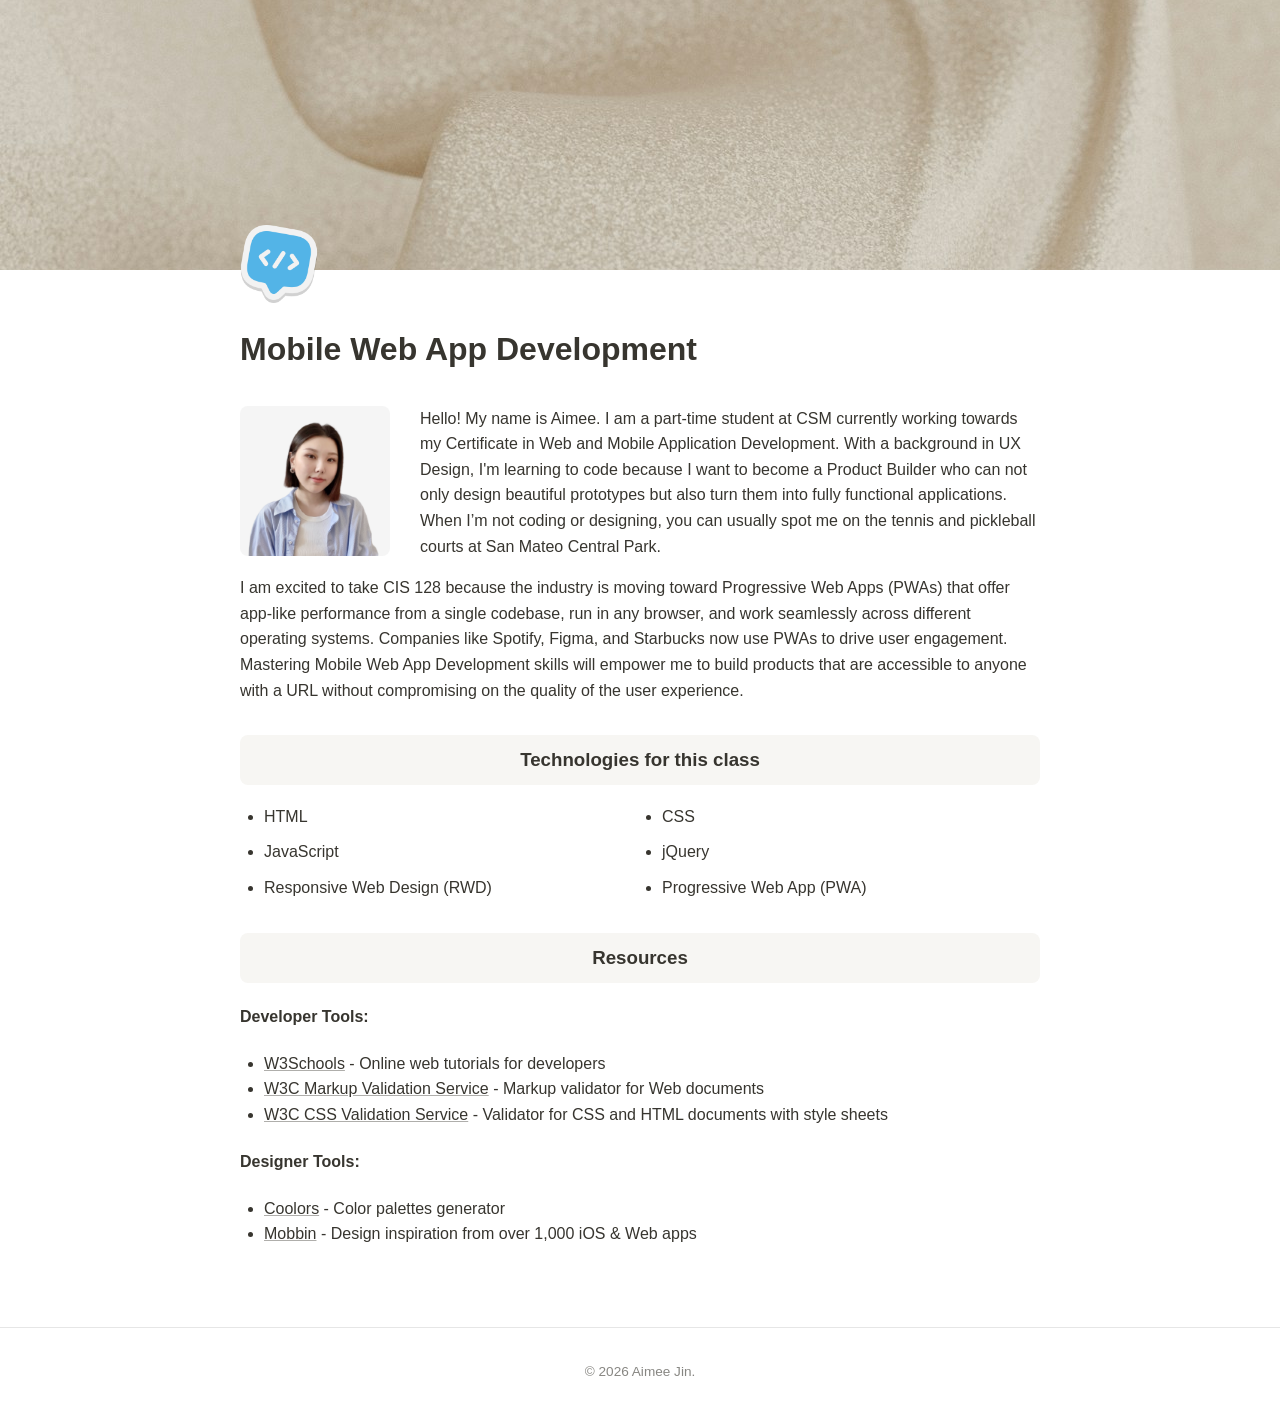
==== index.html @ 52140e05 "Add files via upload" ====
<!DOCTYPE html>
<html lang="en">
<head>
    <meta charset="UTF-8">
    <meta name="viewport" content="width=device-width, initial-scale=1.0"> 
    <meta name="description" content="Mobile Web App Development homework page, featuring student intro, technology used, and link to resources.">
    <link rel="icon" href="img/favicon.png" type="image/png">
    <title>CIS128 - Mobile Web App Development</title>
    <link rel="stylesheet" href="css/styles.css">
</head>

<body>
    <header>
        <div class="cover-img"></div>
        <div class="content-wrapper">
            <img src="img/home-icon.png" class="home-icon" alt="Home">
            <h1>Mobile Web App Development</h1>
        </div>   
    </header>

    <main class="content-wrapper">
        <section>
            <img src="img/profile-img.png" alt="Photo of Aimee Jin" class="profile-img">
            <p>
            Hello! My name is Aimee. I am a part-time student at CSM currently working towards my Certificate in Web and Mobile Application Development. 
            With a background in UX Design, I'm learning to code because I want to become a Product Builder who can not only design beautiful prototypes 
            but also turn them into fully functional applications. When I’m not coding or designing, you can usually spot me on the tennis and pickleball courts 
            at San Mateo Central Park.
            </p>

        </section>

        <section>
            <p>
            I am excited to take CIS 128 because the industry is moving toward Progressive Web Apps (PWAs) that offer app-like performance from a single codebase,
            run in any browser, and work seamlessly across different operating systems. Companies like Spotify, Figma, and Starbucks now use PWAs to drive user engagement.
            Mastering Mobile Web App Development skills will empower me to build products that are accessible to anyone with a URL without compromising on the quality of the user experience.
            </p>
        </section>

        <section>
            <h3>Technologies for this class</h3>
            <ul class="tech-list">
                <li>HTML</li>
                <li>CSS</li>
                <li>JavaScript</li>
                <li>jQuery</li>
                <li>Responsive Web Design (RWD)</li>
                <li>Progressive Web App (PWA)</li>
            </ul>
        </section>

        <section>
            <h3>Resources</h3>
            <h4>Developer Tools:</h4>
            <ul>
                <li><a href="https://www.w3schools.com/" target="_blank">W3Schools</a> - Online web tutorials for developers</li>
                <li><a href="https://validator.w3.org/" target="_blank">W3C Markup Validation Service</a> - Markup validator for Web documents</li>
                <li><a href="https://jigsaw.w3.org/css-validator/" target="_blank">W3C CSS Validation Service</a> - Validator for CSS and HTML documents with style sheets</li>
            </ul>
            <h4>Designer Tools:</h4>
            <ul>
                <li><a href="https://coolors.co/" target="_blank">Coolors</a> - Color palettes generator</li>
                <li><a href="https://mobbin.com/" target="_blank">Mobbin</a> - Design inspiration from over 1,000 iOS & Web apps</li>
            </ul>
        </section>
    </main>

    <footer>
        <p>&copy; 2026 Aimee Jin.</p>
    </footer>
</body>
</html>
---- css/styles.css ----
/* Reset*/
* {
    box-sizing: border-box;
    }

img, picture, video, canvas, svg {
    display: block;
    max-width: 100%;
}

/* Notion inspired color palette and fonts*/
:root {
    --bg-color: #ffffff;
    --text-color: #37352f;      
    --gray-light: #f7f6f3;      
    --gray-border: #e6e6e6;
    --link-color: #37352f;     
    --font-stack: -apple-system, BlinkMacSystemFont, "Segoe UI", Helvetica, "Apple Color Emoji", Arial, sans-serif, "Segoe UI Emoji", "Segoe UI Symbol";
}

body {
    font-family: var(--font-stack);
    color: var(--text-color);
    background-color: var(--bg-color);
    line-height: 1.6;
    margin: 0;
    padding: 0;
}

header {
    width: 100%;
    margin-bottom: 30px;
}

.cover-img {
    width: 100%;
    height: 30vh;
    min-height: 200px;
    background-image: url('../img/cover-img2.jpg');
    background-position: center 40%;
}

.home-icon {
    width: 78px;
    height: 78px;
    margin-top: -45px;
    margin-bottom: 10px;
    position: relative;
    border-radius: 3px;
    
}

.content-wrapper  {
    max-width: 900px;
    margin: 0 auto;
    padding-left: 50px; 
    padding-right: 50px;
    position: relative;
}

a {
    color: var(--text-color);
    text-decoration: underline;
    text-decoration-color: rgba(55, 53, 47, 0.4);
}

a:hover {
    background-color: var(--gray-light);
    border-radius: 3px;
    text-decoration-color: var(--text-color);
}

.profile-img {
    float: left;
    width: 150px;
    height: 150px; /* Square fits Notion aesthetic better */
    margin-right: 30px;
    margin-bottom: 10px;
    border-radius: 8px;
}

h3 {
    text-align: center;
    border-bottom: none;
    background-color: var(--gray-light);
    padding: 10px;
    border-radius: 8px;
    margin-top: 2rem;
}

ul {
    padding-left: 1.5rem;
}

.tech-list {
    display: grid;
    grid-template-columns: 1fr 1fr; 
    gap: 10px 20px; 
}

footer {
    margin-top: 80px;
    margin-bottom: 40px;
    padding-top: 20px;
    border-top: 1px solid var(--gray-border);
    font-size: 0.85rem;
    color: rgba(55, 53, 47, 0.6);
    text-align: center;
}

@media (max-width: 600px) {
    .content-wrapper {
        padding-left: 20px;
        padding-right: 20px;
    }

    .home-icon {
        width: 60px;
        height: 60px;
        margin-top: -35px;
    }

}
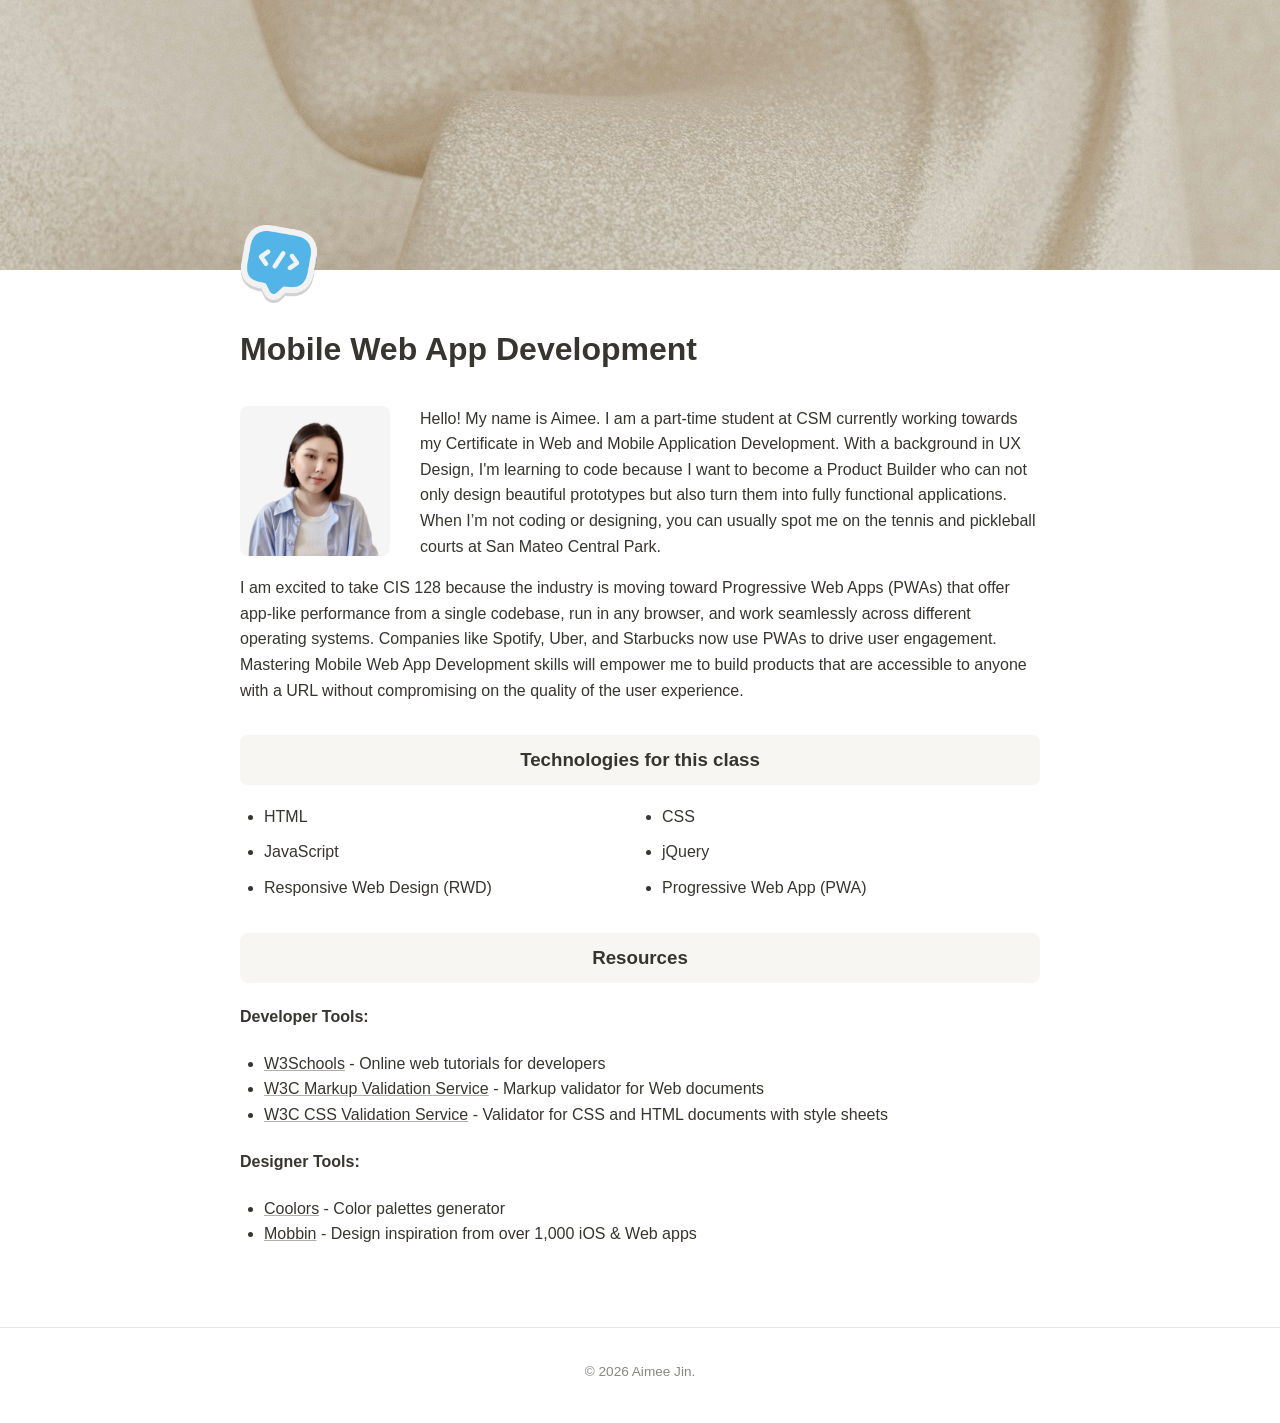
==== commit 982619ff: "Update index.html" ====
--- a/index.html
+++ b/index.html
@@ -33,7 +33,7 @@
         <section>
             <p>
             I am excited to take CIS 128 because the industry is moving toward Progressive Web Apps (PWAs) that offer app-like performance from a single codebase,
-            run in any browser, and work seamlessly across different operating systems. Companies like Spotify, Figma, and Starbucks now use PWAs to drive user engagement.
+            run in any browser, and work seamlessly across different operating systems. Companies like Spotify, Uber, and Starbucks now use PWAs to drive user engagement.
             Mastering Mobile Web App Development skills will empower me to build products that are accessible to anyone with a URL without compromising on the quality of the user experience.
             </p>
         </section>
@@ -70,4 +70,5 @@
         <p>&copy; 2026 Aimee Jin.</p>
     </footer>
 </body>
-</html>+
+</html>
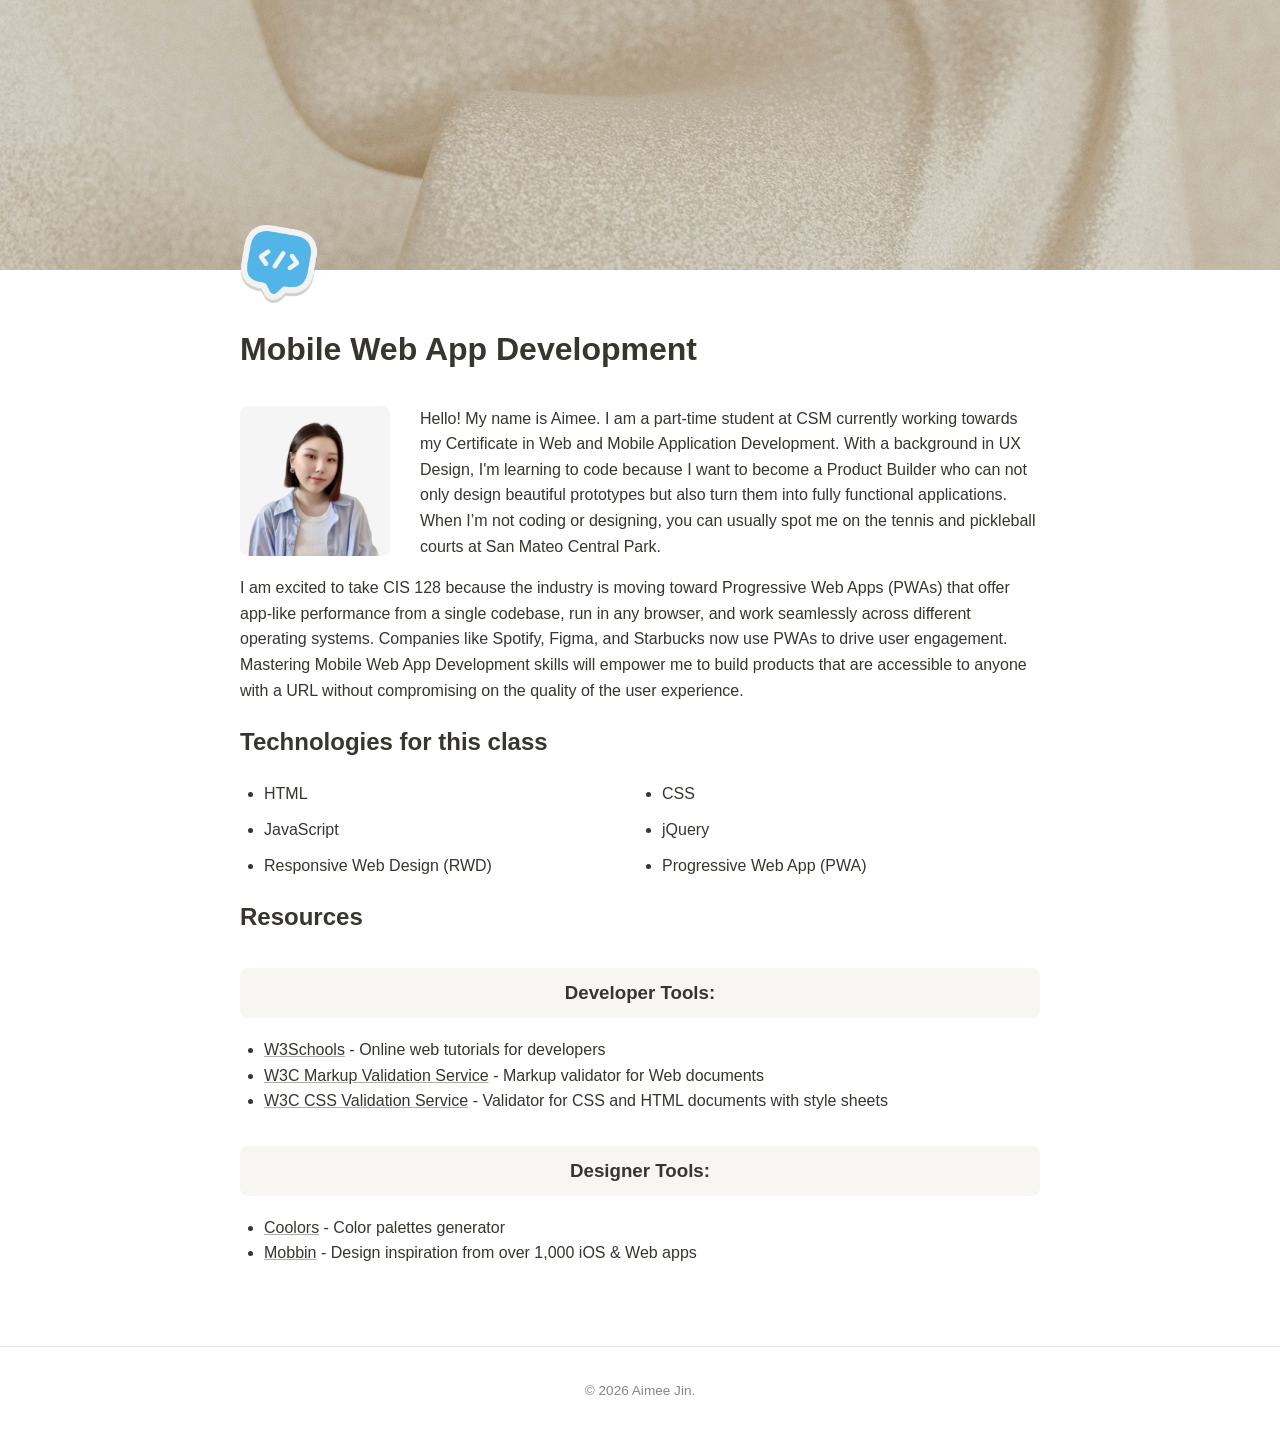
==== commit 8d917d5c: "Update index.html" ====
--- a/index.html
+++ b/index.html
@@ -33,13 +33,13 @@
         <section>
             <p>
             I am excited to take CIS 128 because the industry is moving toward Progressive Web Apps (PWAs) that offer app-like performance from a single codebase,
-            run in any browser, and work seamlessly across different operating systems. Companies like Spotify, Uber, and Starbucks now use PWAs to drive user engagement.
+            run in any browser, and work seamlessly across different operating systems. Companies like Spotify, Figma, and Starbucks now use PWAs to drive user engagement.
             Mastering Mobile Web App Development skills will empower me to build products that are accessible to anyone with a URL without compromising on the quality of the user experience.
             </p>
         </section>
 
         <section>
-            <h3>Technologies for this class</h3>
+            <h2>Technologies for this class</h2>
             <ul class="tech-list">
                 <li>HTML</li>
                 <li>CSS</li>
@@ -51,14 +51,14 @@
         </section>
 
         <section>
-            <h3>Resources</h3>
-            <h4>Developer Tools:</h4>
+            <h2>Resources</h2>
+            <h3>Developer Tools:</h3>
             <ul>
                 <li><a href="https://www.w3schools.com/" target="_blank">W3Schools</a> - Online web tutorials for developers</li>
                 <li><a href="https://validator.w3.org/" target="_blank">W3C Markup Validation Service</a> - Markup validator for Web documents</li>
                 <li><a href="https://jigsaw.w3.org/css-validator/" target="_blank">W3C CSS Validation Service</a> - Validator for CSS and HTML documents with style sheets</li>
             </ul>
-            <h4>Designer Tools:</h4>
+            <h3>Designer Tools:</h3>
             <ul>
                 <li><a href="https://coolors.co/" target="_blank">Coolors</a> - Color palettes generator</li>
                 <li><a href="https://mobbin.com/" target="_blank">Mobbin</a> - Design inspiration from over 1,000 iOS & Web apps</li>
@@ -70,5 +70,4 @@
         <p>&copy; 2026 Aimee Jin.</p>
     </footer>
 </body>
-
 </html>
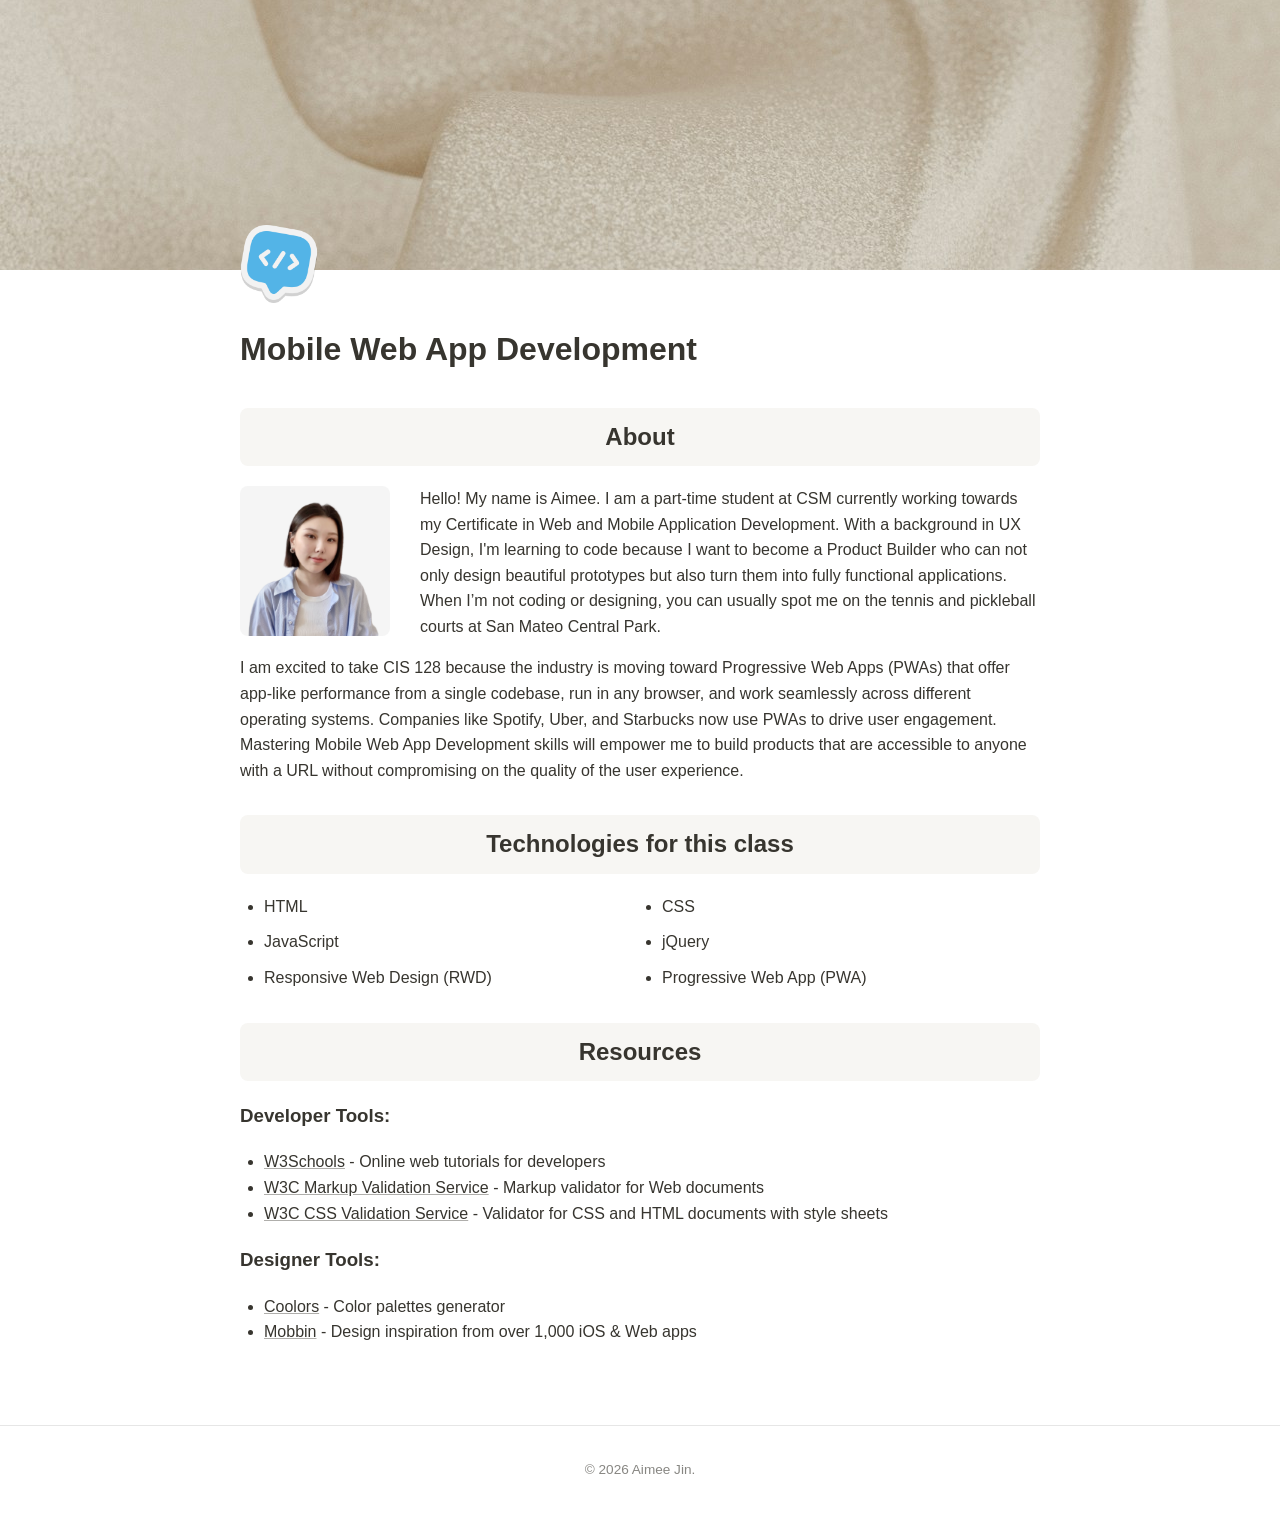
==== commit e0e24e5a: "Refactor index.html structure and content Updated the structure of the index.html file to include an" ====
--- a/index.html
+++ b/index.html
@@ -13,13 +13,14 @@
     <header>
         <div class="cover-img"></div>
         <div class="content-wrapper">
-            <img src="img/home-icon.png" class="home-icon" alt="Home">
+            <a href="index.html"><img src="img/home-icon.png" class="home-icon" alt="Home"></a>
             <h1>Mobile Web App Development</h1>
         </div>   
     </header>
 
     <main class="content-wrapper">
         <section>
+            <h2>About</h2>
             <img src="img/profile-img.png" alt="Photo of Aimee Jin" class="profile-img">
             <p>
             Hello! My name is Aimee. I am a part-time student at CSM currently working towards my Certificate in Web and Mobile Application Development. 
@@ -27,15 +28,12 @@
             but also turn them into fully functional applications. When I’m not coding or designing, you can usually spot me on the tennis and pickleball courts 
             at San Mateo Central Park.
             </p>
-
-        </section>
-
-        <section>
             <p>
             I am excited to take CIS 128 because the industry is moving toward Progressive Web Apps (PWAs) that offer app-like performance from a single codebase,
-            run in any browser, and work seamlessly across different operating systems. Companies like Spotify, Figma, and Starbucks now use PWAs to drive user engagement.
+            run in any browser, and work seamlessly across different operating systems. Companies like Spotify, Uber, and Starbucks now use PWAs to drive user engagement.
             Mastering Mobile Web App Development skills will empower me to build products that are accessible to anyone with a URL without compromising on the quality of the user experience.
             </p>
+            
         </section>
 
         <section>
@@ -54,14 +52,14 @@
             <h2>Resources</h2>
             <h3>Developer Tools:</h3>
             <ul>
-                <li><a href="https://www.w3schools.com/" target="_blank">W3Schools</a> - Online web tutorials for developers</li>
-                <li><a href="https://validator.w3.org/" target="_blank">W3C Markup Validation Service</a> - Markup validator for Web documents</li>
-                <li><a href="https://jigsaw.w3.org/css-validator/" target="_blank">W3C CSS Validation Service</a> - Validator for CSS and HTML documents with style sheets</li>
+                <li><a href="https://www.w3schools.com/" target="_blank" rel="noopener noreferrer">W3Schools</a> - Online web tutorials for developers</li>
+                <li><a href="https://validator.w3.org/" target="_blank" rel="noopener noreferrer">W3C Markup Validation Service</a> - Markup validator for Web documents</li>
+                <li><a href="https://jigsaw.w3.org/css-validator/" target="_blank" rel="noopener noreferrer">W3C CSS Validation Service</a> - Validator for CSS and HTML documents with style sheets</li>
             </ul>
             <h3>Designer Tools:</h3>
             <ul>
-                <li><a href="https://coolors.co/" target="_blank">Coolors</a> - Color palettes generator</li>
-                <li><a href="https://mobbin.com/" target="_blank">Mobbin</a> - Design inspiration from over 1,000 iOS & Web apps</li>
+                <li><a href="https://coolors.co/" target="_blank" rel="noopener noreferrer">Coolors</a> - Color palettes generator</li>
+                <li><a href="https://mobbin.com/" target="_blank" rel="noopener noreferrer">Mobbin</a> - Design inspiration from over 1,000 iOS & Web apps</li>
             </ul>
         </section>
     </main>
--- a/css/styles.css
+++ b/css/styles.css
@@ -79,7 +79,7 @@
     border-radius: 8px;
 }
 
-h3 {
+h2 {
     text-align: center;
     border-bottom: none;
     background-color: var(--gray-light);
@@ -110,8 +110,8 @@
 
 @media (max-width: 600px) {
     .content-wrapper {
-        padding-left: 20px;
-        padding-right: 20px;
+        padding-left: 30px;
+        padding-right: 30px;
     }
 
     .home-icon {
@@ -120,4 +120,4 @@
         margin-top: -35px;
     }
 
-}+}
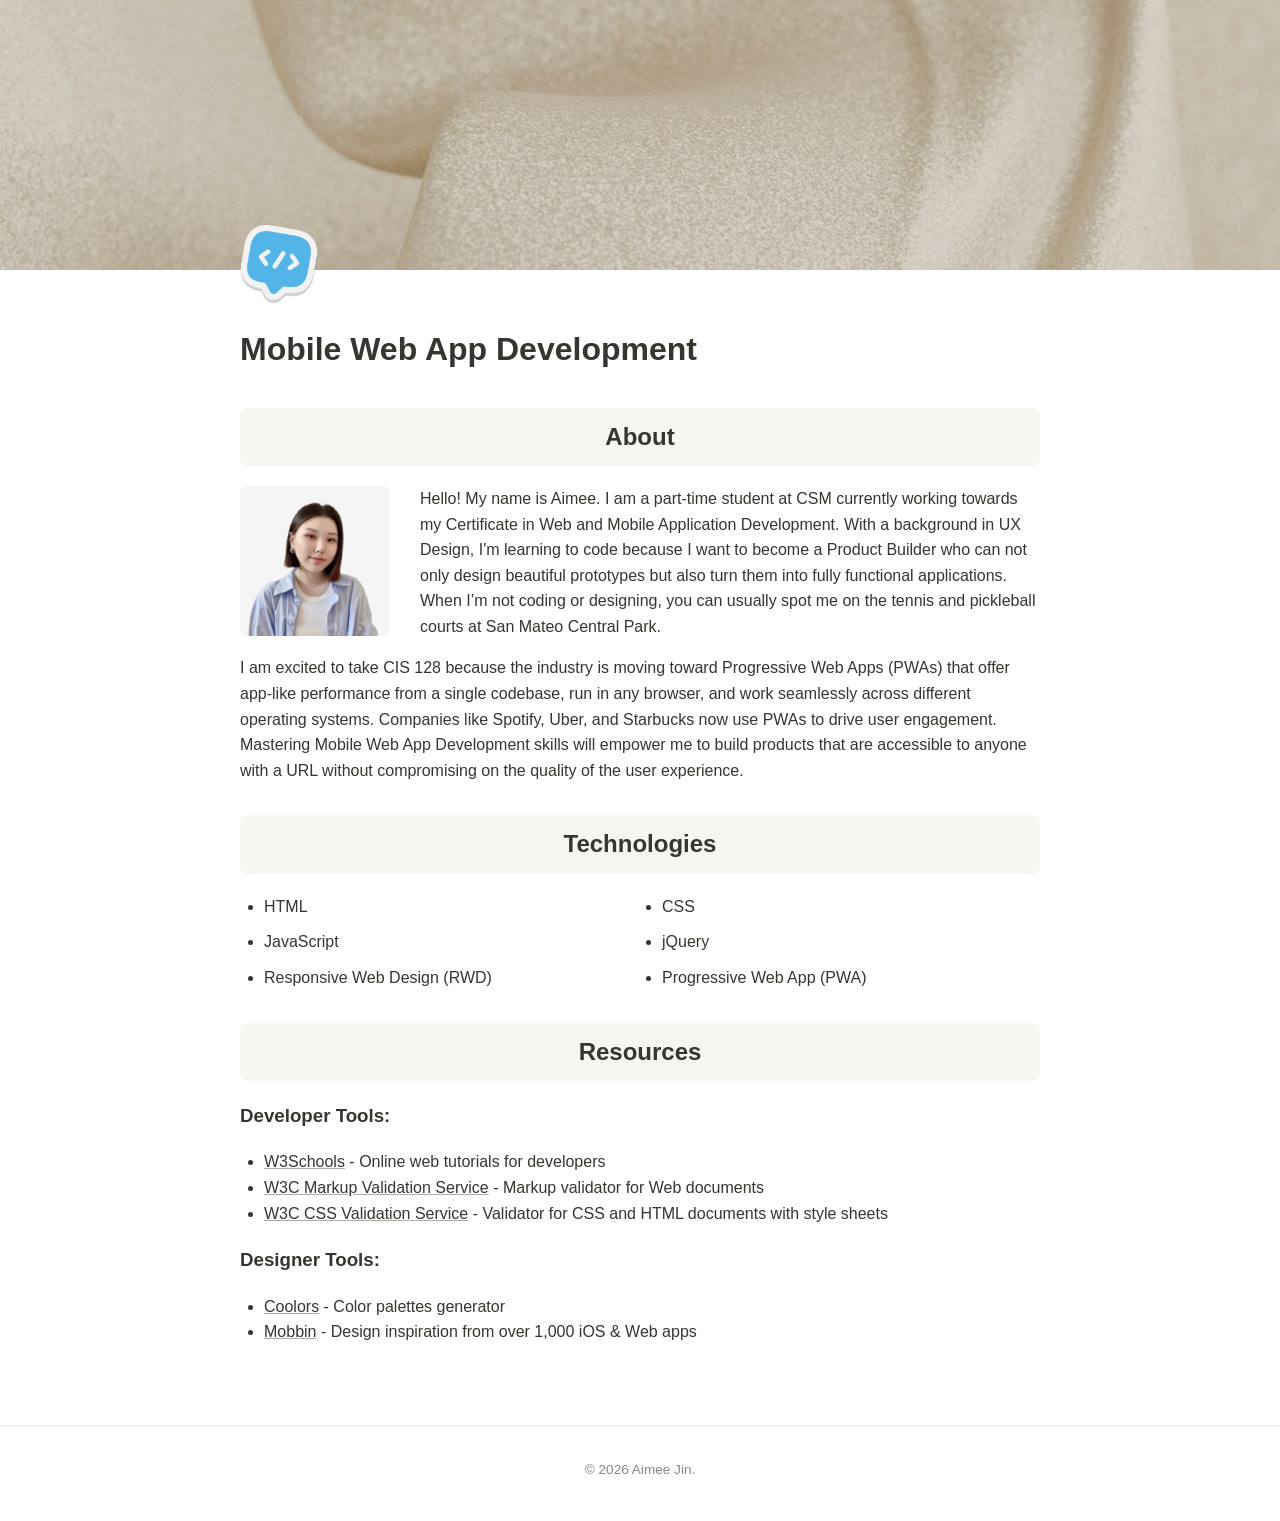
==== commit 2931fafa: "Fix HTML formatting and ensure proper structure" ====
--- a/index.html
+++ b/index.html
@@ -37,7 +37,7 @@
         </section>
 
         <section>
-            <h2>Technologies for this class</h2>
+            <h2>Technologies</h2>
             <ul class="tech-list">
                 <li>HTML</li>
                 <li>CSS</li>
@@ -69,3 +69,4 @@
     </footer>
 </body>
 </html>
+
--- a/css/styles.css
+++ b/css/styles.css
@@ -73,7 +73,7 @@
 .profile-img {
     float: left;
     width: 150px;
-    height: 150px; /* Square fits Notion aesthetic better */
+    height: 150px; 
     margin-right: 30px;
     margin-bottom: 10px;
     border-radius: 8px;
@@ -121,3 +121,7 @@
     }
 
 }
+
+
+
+
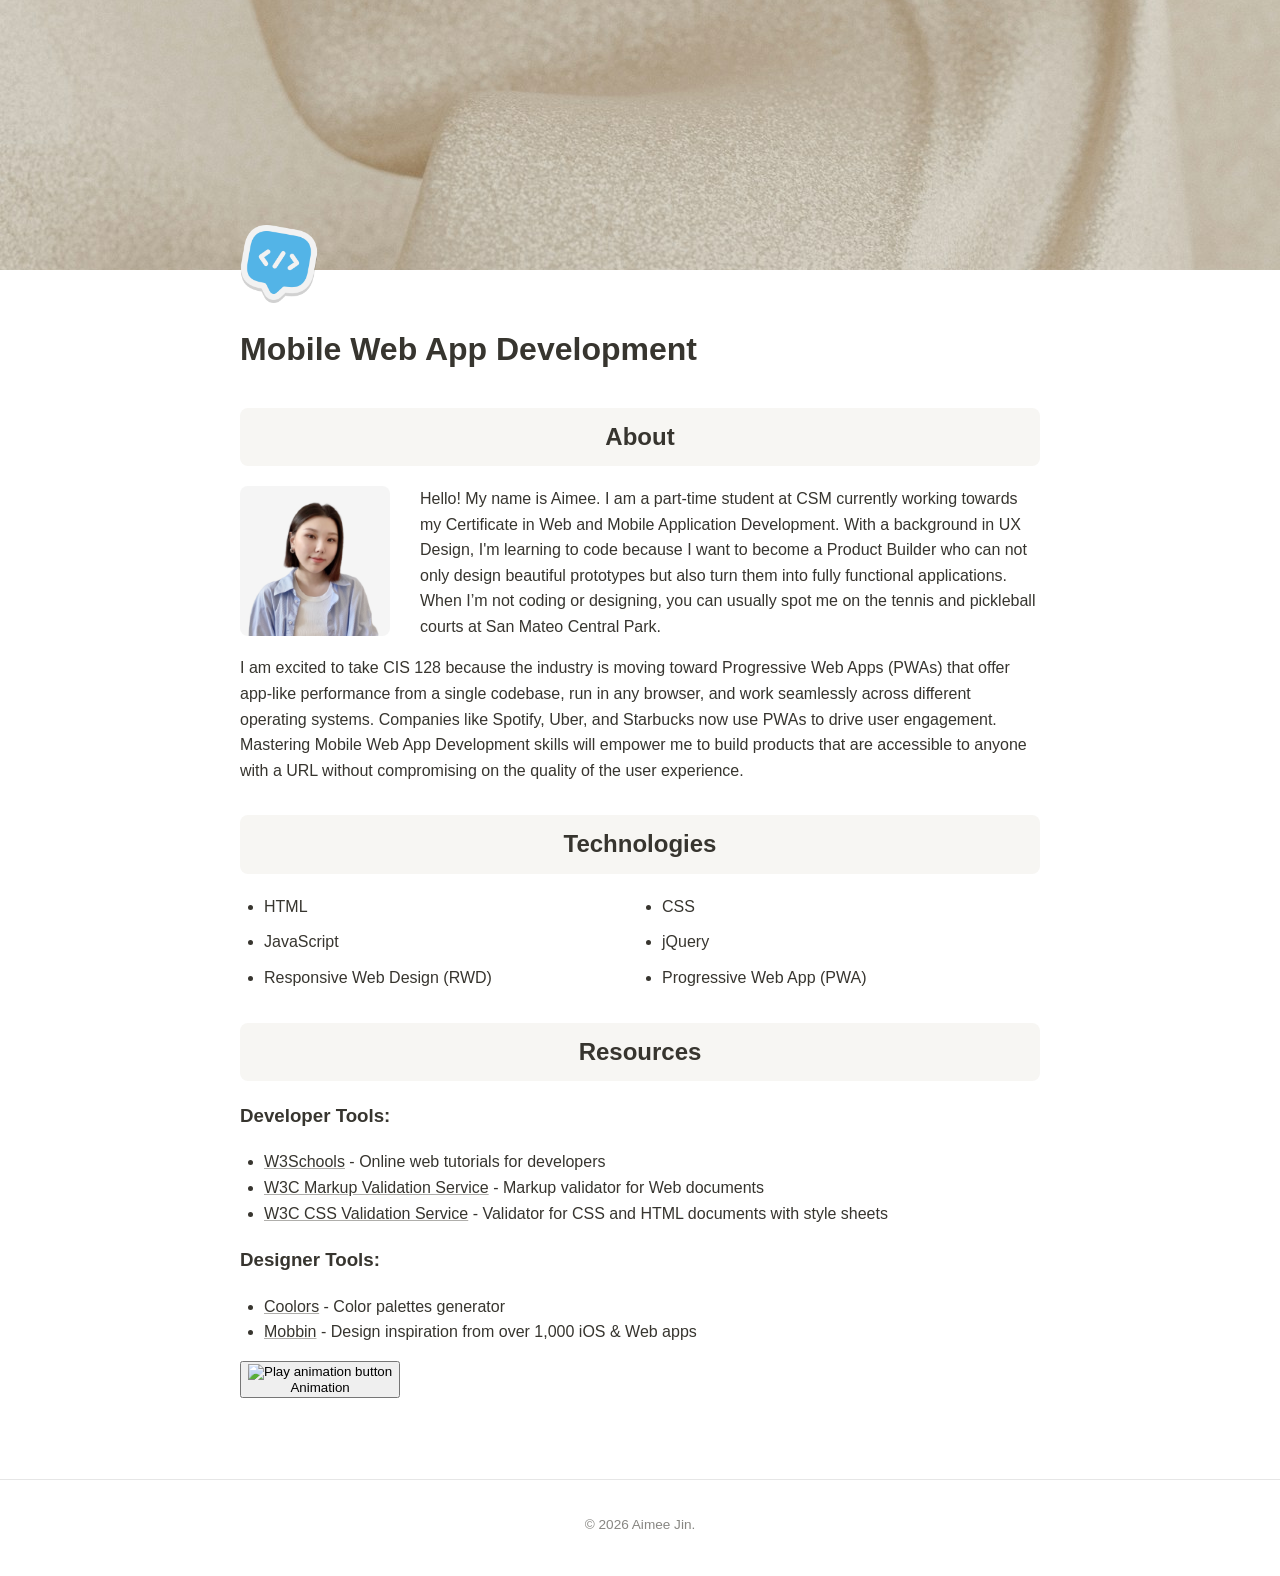
==== commit 1ea80622: "Add play animation button to main content Added a button for playing an animation in the main sectio" ====
--- a/index.html
+++ b/index.html
@@ -7,6 +7,7 @@
     <link rel="icon" href="img/favicon.png" type="image/png">
     <title>CIS128 - Mobile Web App Development</title>
     <link rel="stylesheet" href="css/styles.css">
+
 </head>
 
 <body>
@@ -62,11 +63,17 @@
                 <li><a href="https://mobbin.com/" target="_blank" rel="noopener noreferrer">Mobbin</a> - Design inspiration from over 1,000 iOS & Web apps</li>
             </ul>
         </section>
+        <button id="play-animation" type="button">
+            <img class="playgif" src="img/play.gif" alt="Play animation button">
+            Animation
+        </button>
     </main>
 
     <footer>
         <p>&copy; 2026 Aimee Jin.</p>
     </footer>
+
+    <script src="https://code.jquery.com/jquery-4.0.0.js"></script>
+    <script src="js/main.js"></script>
 </body>
 </html>
-
